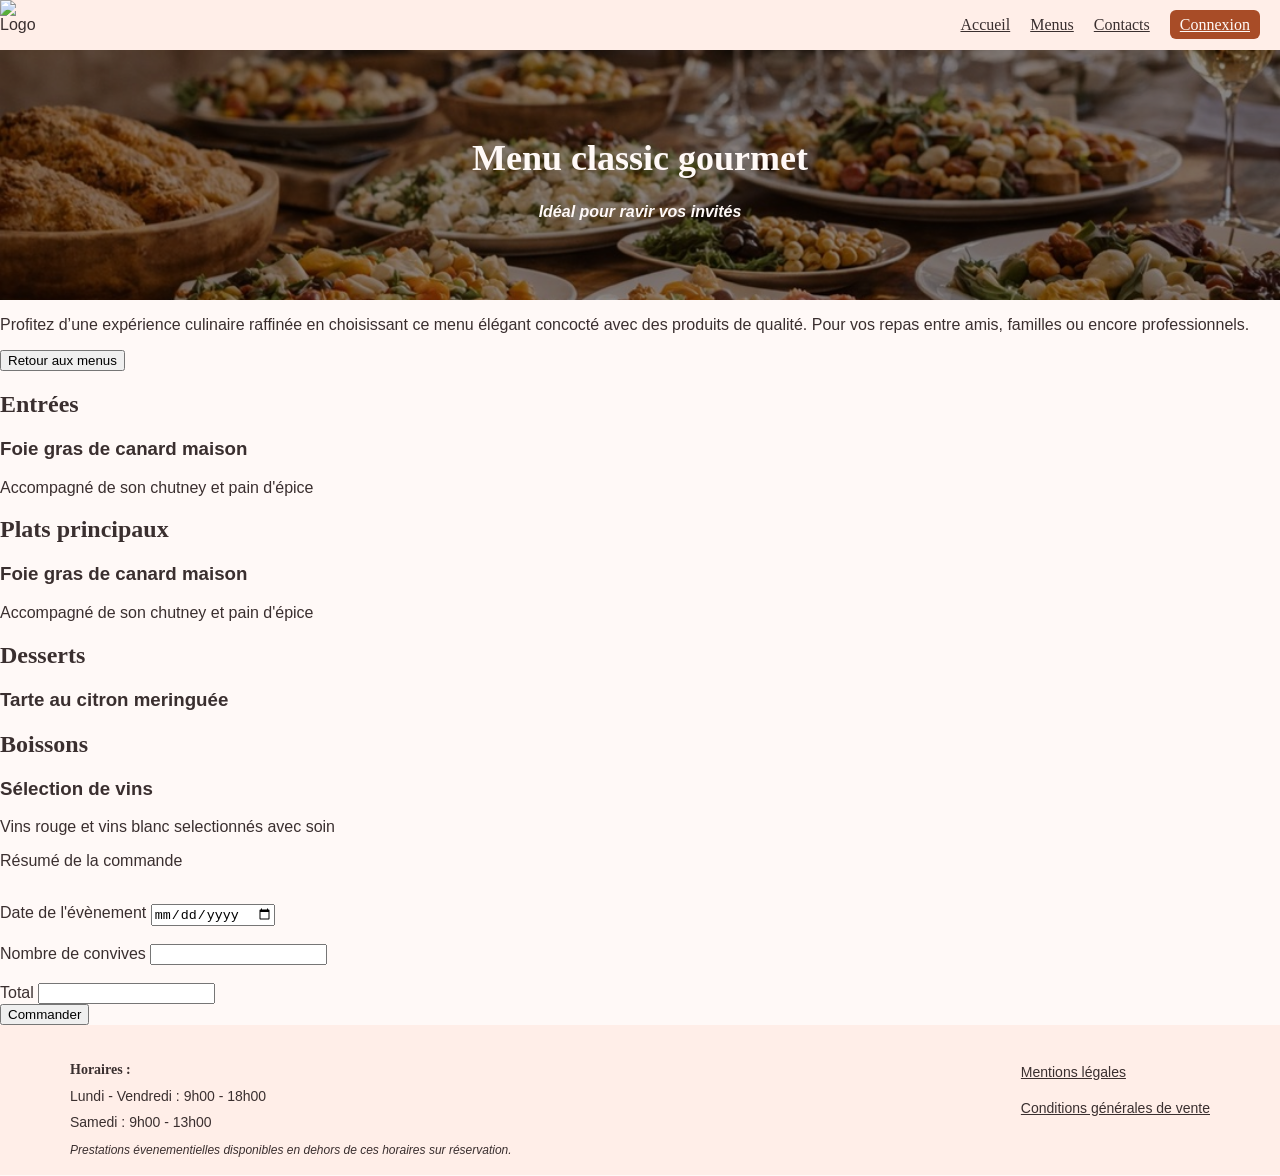
==== Pages/Detail_menus.html @ 3b9ab3b4 "ajout du contenu du projet" ====
<!DOCTYPE html> 
<html>

<head> 
    <meta charset="UTF-8">
    <title> Détail d'un menu </title>
    <link href="../assets/style.css" rel="stylesheet">
</head>

<body>
    <header class="navbar">
            <img src="Sources/Logo.jpeg" width="50"height="50" alt="Logo">
    
             <navbar> <a href="Index.html"> Accueil </a>
             <a href="Menus.html"> Menus </a>
             <a href="Contact.php"> Contacts </a>
             <div class="login"> <a href="Login.php"> Connexion </a> </div>
            </navbar>

     </header>

    <main> 
        <div class="pub"> 
                <div class="pub-content">
                <h1> Menu classic gourmet </h1>
                <p> <em> Idéal pour ravir vos invités </em> </p>
                </div>
            </div>

        <div> 
            <p> Profitez d’une expérience culinaire raffinée en choisissant ce menu élégant concocté avec des produits de qualité. Pour vos repas entre amis, familles ou encore professionnels. </p>
            <button> Retour aux menus </button>
        </div>

        <div class="Carte_menu"> 
            <div class="detail">
                <h2> Entrées </h2>
                <h3> Foie gras de canard maison </h3>
                <p> Accompagné de son chutney et pain d'épice </p>
            </div>

            <div class="detail"> 
                <h2> Plats principaux </h2>
                <h3> Foie gras de canard maison </h3>
                <p> Accompagné de son chutney et pain d'épice </p>
            </div>

            <div class="detail">
                <h2> Desserts </h2>
                <h3> Tarte au citron meringuée </h3>
                <p> </p>
            </div>

            <div class="detail">
                <h2> Boissons </h2>
                <h3> Sélection de vins </h3>
                <p> Vins rouge et vins blanc selectionnés avec soin </p>
            </div>

        </div>

    </main>

    <aside class="filters">
        <p> Résumé de la commande </p>
        <br>
        <form action="" method="get"> 
            <div>
                <label for="Date"> Date de l'évènement </label>
                <input id="Date" name="Date" type="date">
            </div>
            <br>

            <div>
                <Label for="number"> Nombre de convives</Label>
                <input id="number" name="number" type="number" size="3">
            </div>
            <br>

            <div>
                <label for="total"> Total </label>
                <input id="total" name="total" type="number">
            </div>

            <input type="submit" value="Commander">
        </form>


    </aside>

    <footer> 

                <div class="horaires">
                    <h2> Horaires :</h2>
                    <div class="horaires-content"> 
                        <p> Lundi - Vendredi : 9h00 - 18h00</p>
                        <p> Samedi : 9h00 - 13h00 </p>
                        <span> Prestations évenementielles disponibles en dehors de ces horaires sur réservation.</span>
                    </div>
                </div>

                <div class="mentions">
                <a href="mentions_legales.php"> Mentions légales</a>
                <a href="Conditions_de_ventes.php"> Conditions générales de vente </a>
                </div>
                
            </footer>



</body>



</html>
---- assets/style.css ----
/* Rest de base */

body {
    margin:0
}

/* Menu */
.navbar {
  display: flex;
  align-items: center;
  justify-content: space-between;
  background-color: #FFEEE8
}

navbar {
  display: flex;
  align-items: center;
}

navbar a {
  margin-right: 20px;
  color: #3A2F2F;
  font-size: 16px;
  font-family: Noto Sans, sans sérif;
}

.login a {
  background-color: #A84C27;
  color: #FFF9F7;
  border-radius: 6px;
  padding: 6px 10px;
}

/* Généralité du texte */

body {
  color: #3A2F2F;
  font-family: Noto Sans, sans-serif; 
  font-size : 16px
}

h1 {
  font-family: Playfair Display, sérif;
  font-size: 30px;
}

h2 { font-family : Playfair Display, sérif;
   font-size: 24px}

/* Généralité couleurs */

body {
  background-color :#FFF9F7
}

/* Bannière */

.pub {
  position: relative;
  height: 250px;
  background-image: url("../Sources/Fond page d'accueil.jpeg");
  background-size: cover;
  background-position: center;
  display: flex;
  justify-content: center;
  align-items: center;
}

.pub::before {
  content: "";
  position: absolute;
  inset: 0;
  background-color: rgba(0, 0, 0, 0.45);
}

.pub-content {
  position: relative;
  z-index: 1;
  max-width: 900px;
  padding: 0 20px;
  text-align: center;
  color: #FFF9F7;
}

.pub-content h1 {
  font-size: 36px;
}

.pub-content p {
  font-weight: bold;
}

.pub-content button {
  background-color: #A84C27;
  padding: 6px 10px;
  border-radius: 6px;
  border-width: 0;
  color: #FFF9F7;
  font-weight: 550;
}

button:hover {
  background-color:#74351C
}

/* Description */

.description {
  display: flex;
  background-color: #FFF9F7;
  justify-content: space-between;
  height: 250px;

}

.description-content {
  position : relative;
  max-width: 500px;
  padding: 10px 200px;
  text-align: center
}

.description img {
  padding: 20px 70px;
  width: 300px;
  height: 200px;
  
}


/*qualité*/ 

.qualite {
  display: flex;
  flex-direction: column;
  align-items: center;
  background-color : #FFEEE8;
  height:250px;
}

.cards {
  display:flex;
  justify-content: space-between;
  margin-top: 20px;
}

.card1, .card2, .card3 {
  background-color:#FFF9F7;
  padding: 0px 20px;
  margin: 0px 80px;
  border-radius: 6px;
  text-align: center;
  max-width: 200px;
  box-shadow: 2px 4px 4px rgba(0,0,0,0.25)
}


.qualite h2 {
  font-size: 18px;
  font-weight: 550
}

.icone { 
  display:flex;
justify-content: center;
  margin-top: 5px;
  color: #A84C27;
}

.icone svg {
width: 25px;
height: 25px;
color: #A84C27
}

/*avis*/

.avis {
  display:flex;
  flex-direction: column;
  align-items:center;
  height: 250px;
  background-color: #FFF9F7
}

.avis-content {
  display: flex;
  justify-content: space-between;
}

.avis1, .avis2, .avis3 {
  background-color: #FFEEE8;
  padding: 10px 20px;
  margin: 20px 80px;
  border-radius: 6px; 
  max-width: 250px;
  text-align: center;
  box-shadow: 2px 4px 4px rgba(0,0,0,0.25)
}

.stars {
  display: flex;
  flex-direction: row;
  gap: 2px
}

.stars svg {
  width: 16px;
  height:16px;
  color: #FDC84D
}

.avis-content span {
  font-style: italic;
  font-size: 14px; 
  
}



/* footer */

footer {
  display: flex;
  justify-content: space-between;
  align-items : center; 
  background-color:#FFEEE8;
  height:150px
}

.mentions {
  display: flex; 
  flex-direction: column;
  justify-content: space-between;
  padding: 40px 70px;
}

.mentions a {
  color : #3A2F2F;
  font-size: 14px;
  margin-bottom: 20px;
}

.horaires {
  display : flex;
  flex-direction: column;
  margin-top: 10px;
  margin-left:70px;
}

.horaires p {
  margin-top:0px;
  margin-bottom: 10px;
  font-size: 14px;
}

.horaires-content span {
  margin-top: 20px;
  font-style: italic;
  font-size: 12px
}

.horaires h2 {
  margin-top: 10px;
  margin-bottom:10px;
  font-size: 14px;
  font-weight: 550;
}

/* Page des menus */ 

.menus-content img { 
  width: 400px;
  height: 250px;
  border-top-left-radius: 6px;
  border-top-right-radius:6px;
}

.card-content { 
  display: flex;
  flex-direction: column;
  flex:1;
  
}

.menus h1 {
  text-align: center;
  margin-top: 20px;
  margin-bottom:  20px;
}

.menus-content {
  display: flex; 
  flex-flow: row wrap;
  justify-content: space-between;
}

.menu { 
  display: flex;
  flex-direction: column;
  max-width: 400px;
  background-color: #FFEEE8;
  border-radius: 6px;
  margin-bottom:50px;
  box-shadow: 4px 4px 4px rgba(0,0,0,0.25);
}

.menu p { 
  max-width: 350px;
 text-align: justify;
 margin-left: 20px}

.menu h2 {
  text-align : center;
}

.menu a {
  display: block;
  color : #3A2F2F;
  font-size: 14px; 
  margin-right: 10px;
  text-align: right;
  margin-top: auto;
}

.menu svg {
  width: 15px;
  height:15px;
  color: #3A2F2F;
}

.personnes {
  display: flex;
  align-items: center;
}
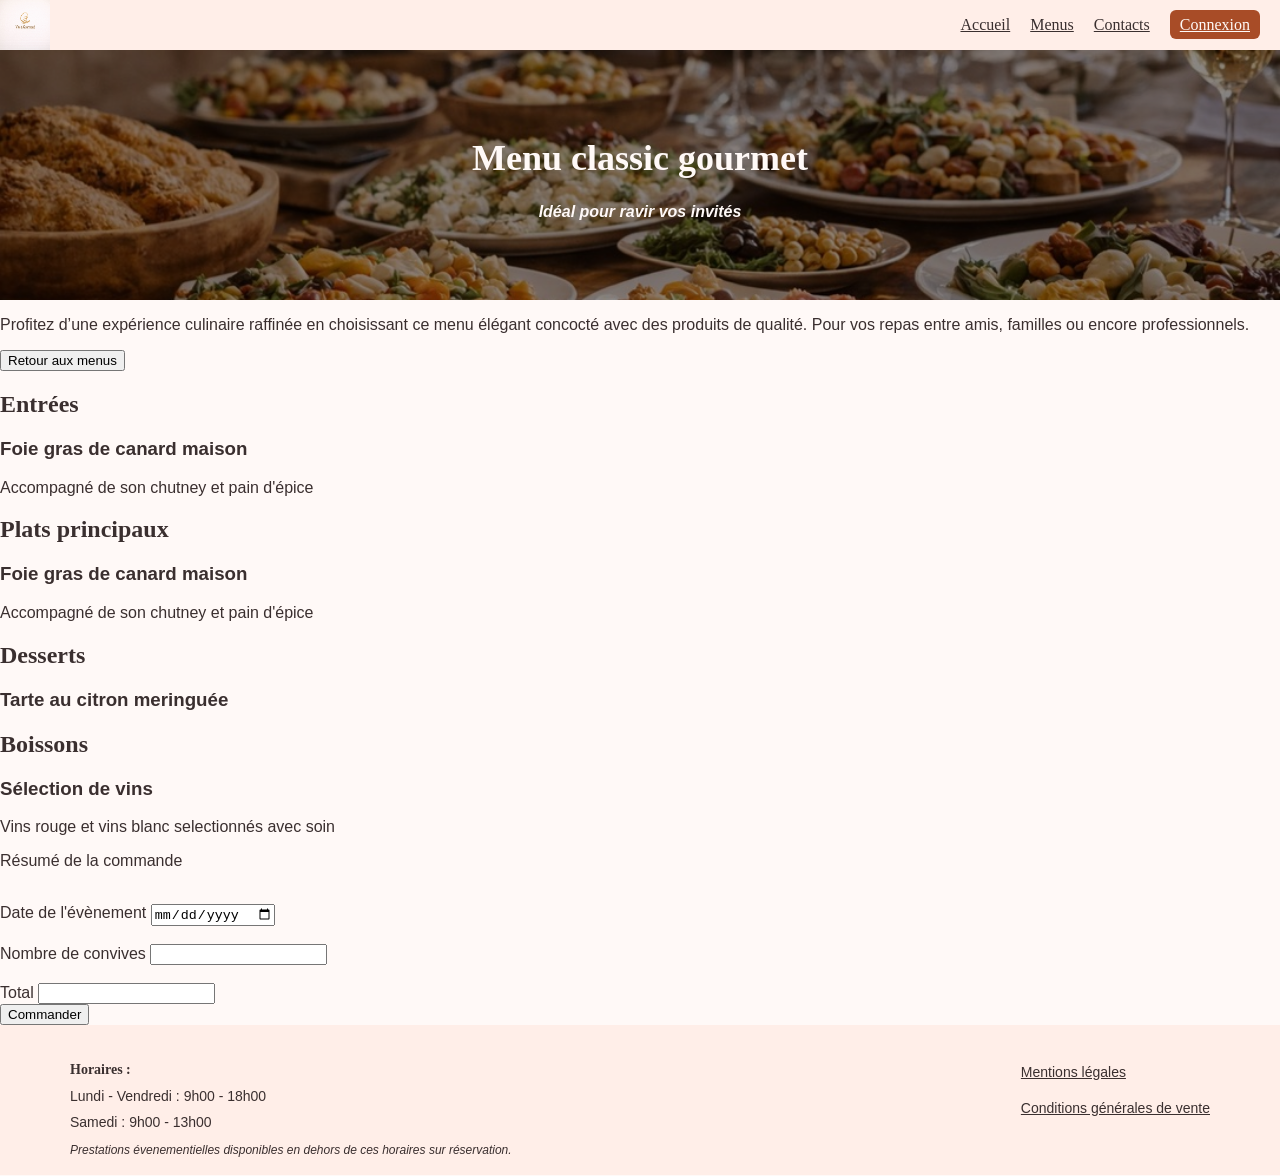
==== commit 80937c88: "sauvegarde avant création des branches" ====
--- a/Pages/Detail_menus.html
+++ b/Pages/Detail_menus.html
@@ -9,12 +9,12 @@
 
 <body>
     <header class="navbar">
-            <img src="Sources/Logo.jpeg" width="50"height="50" alt="Logo">
+            <img src="../Sources/Logo.jpeg" width="50"height="50" alt="Logo">
     
-             <navbar> <a href="Index.html"> Accueil </a>
+             <navbar> <a href="../Index.html"> Accueil </a>
              <a href="Menus.html"> Menus </a>
              <a href="Contact.php"> Contacts </a>
-             <div class="login"> <a href="Login.php"> Connexion </a> </div>
+             <div class="login"> <a href="login.html"> Connexion </a> </div>
             </navbar>
 
      </header>
